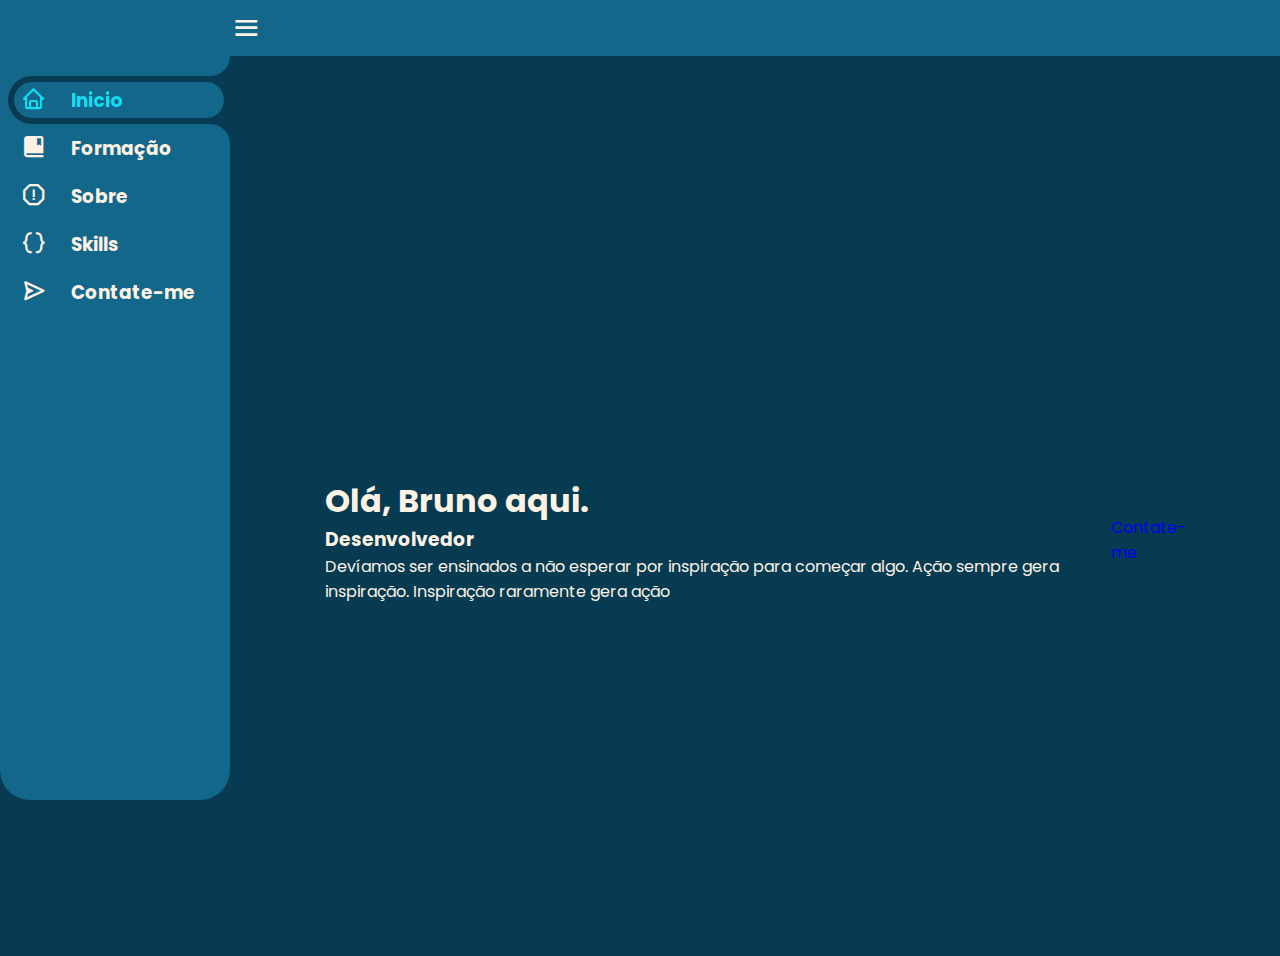
==== index.html @ 369fbc5a "Atualização site 19/09 alteração na navegação dos links na lista, e a barra de menu(3pontinhos)" ====
<!DOCTYPE html>
<html lang="en">

<head>
    <meta charset="UTF-8">
    <meta name="viewport" content="width=device-width, initial-scale=1.0">
    <title>My Profile</title>
    <link rel="stylesheet" href="style.css">
    <link href='https://unpkg.com/boxicons@2.1.4/css/boxicons.min.css' rel='stylesheet'>
</head>

<body>

    <div class="lista clos">
        <ul class="navicon">
            <li class="ativo">
                <a href="#inicio"><i class='bx bx-home'></i><span>ﾠ</span>Inicio</a>
            </li>
            <li><a href="formação.html"><i class='bx bxs-book-bookmark'></i><span>ﾠ</span>Formação</a></li>
            <li><a href="Sobre.html"><i class='bx bx-error-alt'></i><span>ﾠ</span>Sobre</a></li>
            <li><a href="Skills.html"><i class='bx bx-code-curly'></i><span>ﾠ</span>Skills</a></li>
            <li><a href="Contate-me.html"><i class='bx bx-send'></i><span>ﾠ</span>Contate-me</a></li>
        </ul>
    </div>
    <div class="conteudo">
        <nav class="tracomenu">
            <i class='bx bx-menu'></i>
        </nav>
        <section class="seinic" id="seinic">
            <div class="iniciotext">
                <h1>Olá, <span>Bruno aqui.</span></h1>
                <div class="textanimed">
                    <h3>Desenvolvedor</h3>
                </div>
                <p>Devíamos ser ensinados a não esperar por inspiração para começar algo. Ação sempre gera inspiração.
                    Inspiração raramente gera ação</p>
            </div>
            <div class="btn-box">
                <a href="#" class="btn">Contate-me</a>
            </div>
        </section>
    </div>
    <main>
        <script src="animation.js">
        </script>
</body>

</html>
---- style.css ----
@import url('https://fonts.googleapis.com/css2?family=Poppins:wght@300;400;500;600;700;800;900&display=swap');

* {
    margin: 0;
    padding: 0;
    box-sizing: border-box;
    text-decoration: none;
    scroll-behavior: smooth;
    font-family: 'Poppins', sans-serif;
}

html {
    overflow-x: hidden;
}

:root {
    --back-color: #063B52;
    --text-color: #FDF2E4;
    --second-color: #45C4B0;
    --main-color: #13678A;
    --dark-color: #181918;
    --grey-color: #25252c;
    --second-dark: #fbfbfb;
    --select: #074250;
    --select-text: #11DDF0;
}

body {
    background-color: var(--back-color);
    color: var(--text-color);
    overflow-x: hidden;
}

body.dark {
    color: var(--back-color);
    color: var(--grey-color);
    color: var(--second-dark);
}

.lista {
    position: fixed;
    top: 0;
    left: 0;
    background: var(--main-color);
    width: 230px;
    height: 800px;
    z-index: 2000;
    overflow-x: hidden;
    transition: all 0.3s ease;
    border-bottom-left-radius: 30px;
    border-bottom-right-radius: 30px;
}

.lista::-webkit-scrollbar {
    display: none;
}

nav{
    font-size: 32.5px;
    cursor: pointer;
}

.lista.close {
    width: 60px;
}

li {
    list-style: none;
}

.lista .navicon a {
    width: 100%;
    height: 100%;
    font-size: 18.5px;
    font-weight: 700;
    color: var(--text-color);
    display: flex;
    background: var(--main-color);
    align-items: center;
    border-radius: 20px;
    white-space: nowrap;
    overflow-x: hidden;
    transition: all .3s ease;
}

.lista .navicon {
    width: 100%;
    margin-top: 76px;
}

.lista .navicon li {
    height: 48px;
    background: transparent;
    margin-left: 8px;
    border-radius: 80px 0 0 80px;
    padding: 6px;
}

.lista .navicon li.ativo {
    position: relative;
    background: var(--back-color);
}

.lista .navicon li.ativo::after {
    content: " ";
    position: absolute;
    width: 40px;
    height: 40px;
    border-radius: 50%;
    bottom: -40px;
    right: 0;
    box-shadow: 20px -20px 0 var(--back-color);
    z-index: -1;
}

.lista .navicon li.ativo::before {
    content: " ";
    position: absolute;
    width: 40px;
    height: 40px;
    border-radius: 50%;
    top: -40px;
    right: 0;
    box-shadow: 20px 20px 0 var(--back-color);
    z-index: -1;
}

.lista .navicon li.ativo a {
    color: var(--select-text);
}

.lista.close .navicon li a {
    width: calc(48px - ((4px * 2)));
    transition: all .3 ease;
}

.lista .navicon li a .bx {
    min-width: calc(60px - ((4px + 6px) * 2));
    display: flex;
    font-size: 1.6rem;
    justify-content: center;
}

.lista.close~.conteudo {
    width: calc(100% - 60px);
    left: 60px;
}

.conteudo {
    position: relative;
    width: calc(100% - 230px);
    left: 230px;
    transition: all .3s ease;
}

.conteudo .name {
    position: fixed;
    top: 0;
    left: 0;
    width: 100%;
    margin-left: 850px;
    font-size: 32px;
    font-weight: 700;
}

.conteudo nav {
    height: 56px;
    background: var(--main-color);
    padding: 0 2px 0 0;
    display: flex;
    align-items: center;
    position: sticky;
    top: 0;
    left: 0;
    z-index: 1000;
}

section{
    min-height: 100vh;
    padding: 100px 9% 32px;
}

.seinic{
    display: flex;
    align-items: center;
}
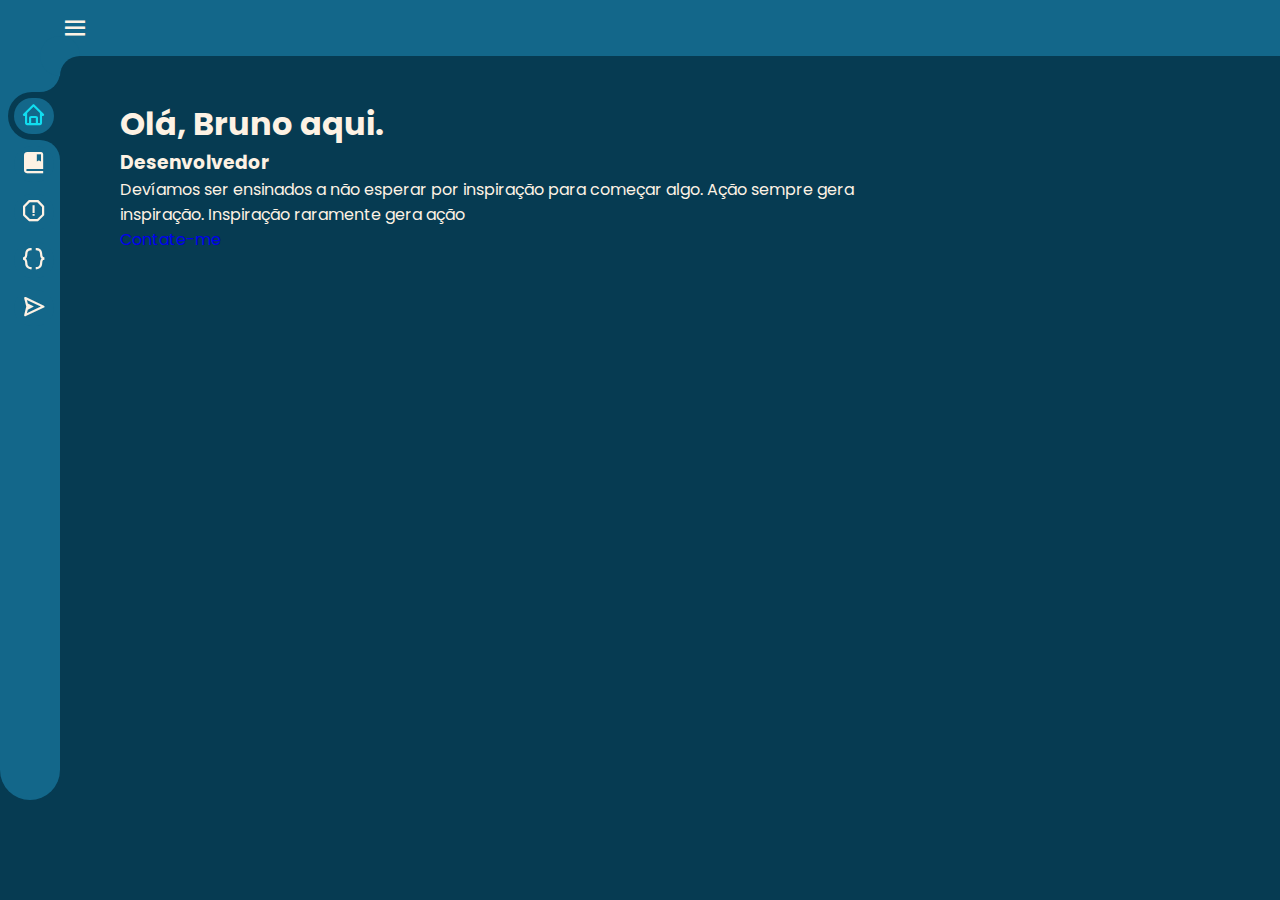
==== commit ad757433: "Alteração na barra de menu, e inicio do conteudo da tela inicial, *no caso apresentação*" ====
--- a/index.html
+++ b/index.html
@@ -1,5 +1,5 @@
 <!DOCTYPE html>
-<html lang="en">
+<html lang="pt">
 
 <head>
     <meta charset="UTF-8">
@@ -10,8 +10,8 @@
 </head>
 
 <body>
-
-    <div class="lista clos">
+    </div>
+    <div class="lista close">
         <ul class="navicon">
             <li class="ativo">
                 <a href="#inicio"><i class='bx bx-home'></i><span>ﾠ</span>Inicio</a>
@@ -23,9 +23,11 @@
         </ul>
     </div>
     <div class="conteudo">
-        <nav class="tracomenu">
-            <i class='bx bx-menu'></i>
-        </nav>
+        <div class="barra">
+            <nav class="tracomenu">
+                <i class='bx bx-menu'></i>
+            </nav>
+        </div>
         <section class="seinic" id="seinic">
             <div class="iniciotext">
                 <h1>Olá, <span>Bruno aqui.</span></h1>
@@ -40,9 +42,9 @@
             </div>
         </section>
     </div>
-    <main>
-        <script src="animation.js">
-        </script>
+
+    <script src="animation.js">
+    </script>
 </body>
 
 </html>--- a/style.css
+++ b/style.css
@@ -29,12 +29,8 @@
     background-color: var(--back-color);
     color: var(--text-color);
     overflow-x: hidden;
-}
-
-body.dark {
-    color: var(--back-color);
-    color: var(--grey-color);
-    color: var(--second-dark);
+    height: 100%;
+    width: 100%;
 }
 
 .lista {
@@ -44,7 +40,7 @@
     background: var(--main-color);
     width: 230px;
     height: 800px;
-    z-index: 2000;
+    z-index: 1000;
     overflow-x: hidden;
     transition: all 0.3s ease;
     border-bottom-left-radius: 30px;
@@ -53,11 +49,6 @@
 
 .lista::-webkit-scrollbar {
     display: none;
-}
-
-nav{
-    font-size: 32.5px;
-    cursor: pointer;
 }
 
 .lista.close {
@@ -85,7 +76,7 @@
 
 .lista .navicon {
     width: 100%;
-    margin-top: 76px;
+    margin-top: 92px;
 }
 
 .lista .navicon li {
@@ -153,34 +144,39 @@
     transition: all .3s ease;
 }
 
-.conteudo .name {
+.conteudo nav {
+    height: 56px;
+    width: 100%;
+    background: var(--main-color);
+    padding: 0 24px 0 0;
+    display: flex;
+    align-items: center;
+    grid-gap: 24px;
     position: fixed;
     top: 0;
-    left: 0;
-    width: 100%;
-    margin-left: 850px;
-    font-size: 32px;
-    font-weight: 700;
+    z-index: 1000;
+    margin: 0;
 }
 
-.conteudo nav {
-    height: 56px;
-    background: var(--main-color);
-    padding: 0 2px 0 0;
-    display: flex;
-    align-items: center;
-    position: sticky;
-    top: 0;
+.conteudo nav::before{
+    content: "";
+    position: absolute;
+    width: 40px;
+    height: 40px;
+    bottom: -40px;
     left: 0;
-    z-index: 1000;
+    border-radius: 50%;
+    box-shadow: -20px -20px 0 var(--main-color);
+}
+.conteudo nav .bx.bx-menu{
+    cursor: pointer;
+    font-size: 30px;
+}
+section{
+    width: 100vh;
+    height: 100vh;
+    margin: 0;
+    padding: 100px 60px ;
 }
 
-section{
-    min-height: 100vh;
-    padding: 100px 9% 32px;
-}
 
-.seinic{
-    display: flex;
-    align-items: center;
-}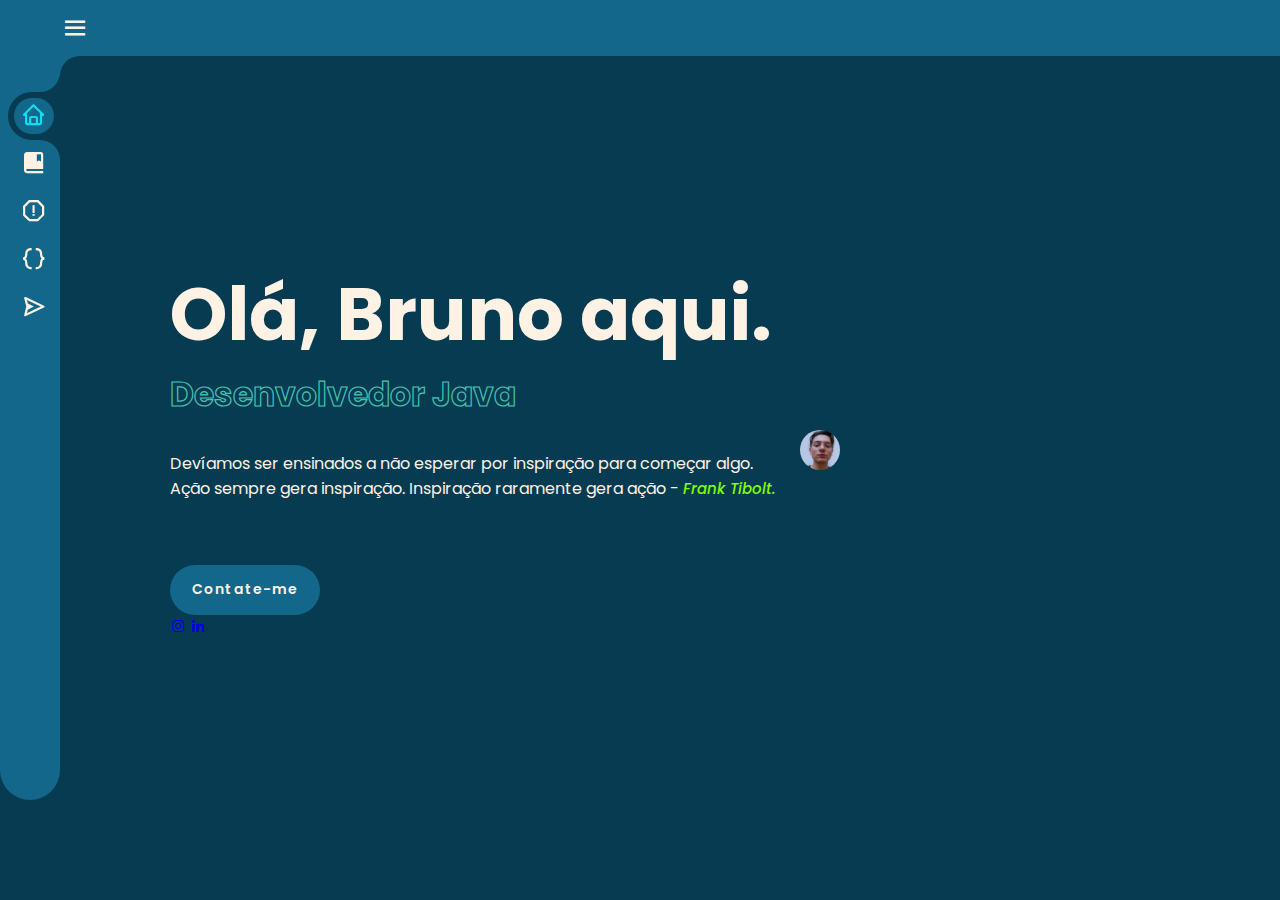
==== commit d818c0c2: "Correção da barra, alinhamento do texto inical, bottom de contate-me, foto, e icons de redes" ====
--- a/index.html
+++ b/index.html
@@ -29,20 +29,25 @@
             </nav>
         </div>
         <section class="seinic" id="seinic">
-            <div class="iniciotext">
+            <div class="inicioText">
                 <h1>Olá, <span>Bruno aqui.</span></h1>
-                <div class="textanimed">
-                    <h3>Desenvolvedor</h3>
+                <div class="textAnimed">
+                    <h3>Desenvolvedor Java</h3>
                 </div>
                 <p>Devíamos ser ensinados a não esperar por inspiração para começar algo. Ação sempre gera inspiração.
-                    Inspiração raramente gera ação</p>
+                    Inspiração raramente gera ação - <spa class="fran">Frank Tibolt.</spa>
+                </p>
+                <div class="btn-box">
+                    <a href="#" class="btn">Contate-me</a>
+                </div>
+                <div class="iconRedes">
+                    <a href="https://www.instagram.com/brube.bl/"><i class='bx bxl-instagram'></i> </a>
+                    <a href="https://www.linkedin.com/in/bruno-pontes-2b912b227/"><i class='bx bxl-linkedin'></i> </a>
+                </div>
             </div>
-            <div class="btn-box">
-                <a href="#" class="btn">Contate-me</a>
-            </div>
+            <img class="imgF" src="imgperfil.png" alt="foto">
         </section>
     </div>
-
     <script src="animation.js">
     </script>
 </body>
--- a/style.css
+++ b/style.css
@@ -179,4 +179,94 @@
     padding: 100px 60px ;
 }
 
-
+.seinic{
+    display: flex;
+    align-items: center;
+    padding: 0 9%;
+}
+
+.seinic .inicioText{
+    max-width: 960px;
+}
+
+.seinic .inicioText h1{
+    font-size: 73.6px;
+    font-weight: 700;
+    line-height: 1.5;
+}
+
+.inicioText .textAnimed{
+    position: relative;
+    width: 524.8px;  
+}
+
+.inicioText .textAnimed{
+   font-size: 28px; 
+   font-weight: 700;
+   color: transparent;
+   -webkit-text-stroke: 1.2px var(--second-color);
+}
+
+.inicioText p{
+    font-size: 16px;
+    margin: 32px 0 64px;
+}
+
+.fran{
+    font-weight: 500;
+    font-size: 15px;
+    font-style: italic;
+    color: chartreuse;
+}
+
+.imgF{
+    padding: 10px 10px;
+    top: 0;
+    left: 0;
+    width: 60px;
+    height: 60px;
+    border-radius: 35px;
+}
+
+.btn-box{
+    position: relative;
+    display: flex;
+    justify-content: space-between;
+    width: 150px;
+    height: 50px;
+}
+
+.btn-box .btn{
+    position: relative;
+    display: inline-flex;
+    justify-content: center;
+    align-items: center;
+    background-color: var(--main-color);
+    width: 180px;
+    height: 100%;
+    border: 25px;
+    border-radius: 50px;
+    font-size: 14px;
+    font-weight: 600;
+    letter-spacing: 1.2px;
+    color: var(--text-color);
+    z-index: 1;
+    overflow: hidden;
+    transform: .5s;
+}
+
+.btn-box .btn::before{
+    content: '';
+    position: absolute;
+    top: 0;
+    left: 0;
+    width: 0;
+    height: 100%;
+    background-color: rgba(70, 70, 70, 0.644);
+    transition: .5s;
+    z-index: -1;
+}
+
+.btn-box .btn:hover::before{
+    width: 100%;
+}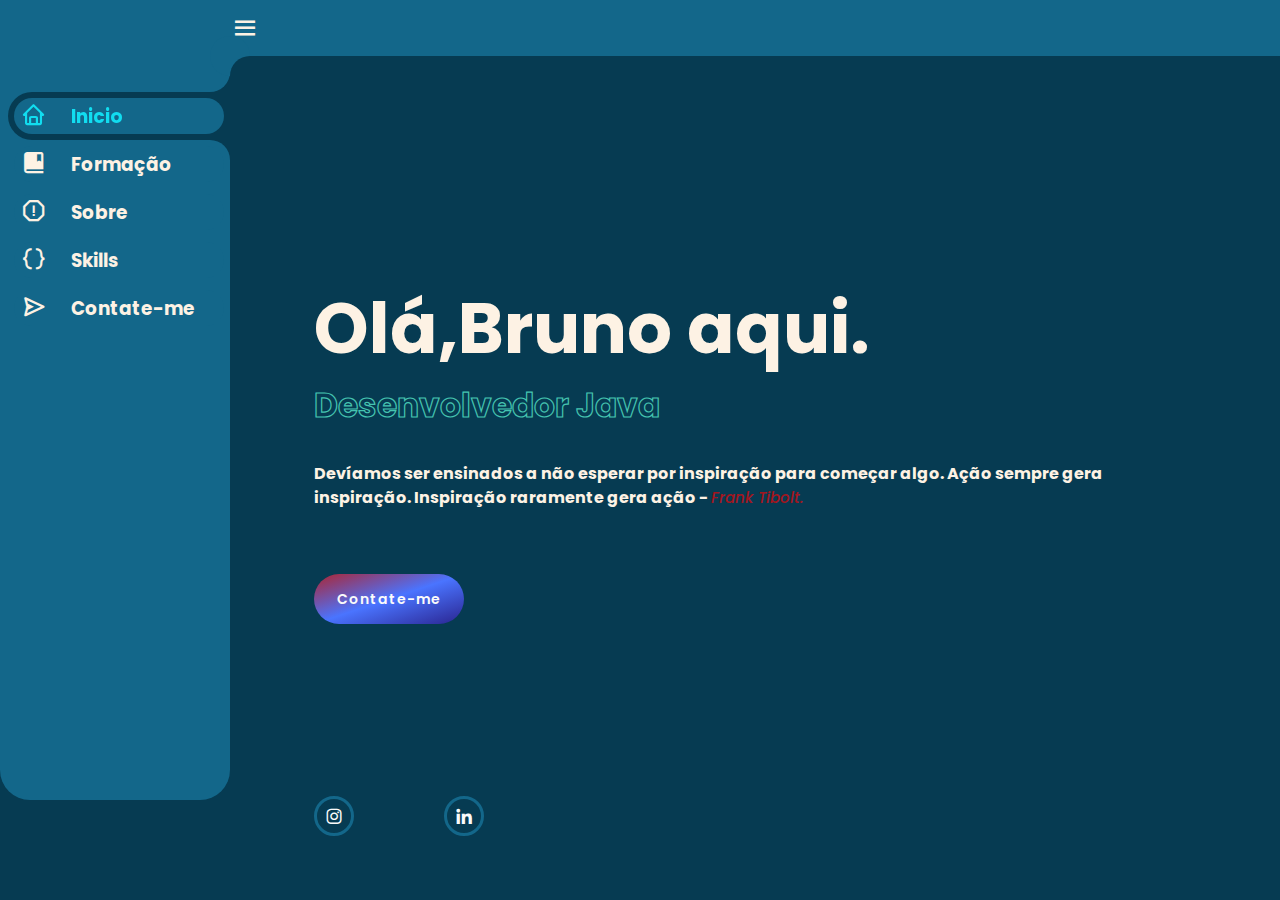
==== commit 14db07c2: "pag inicial completada, alterações nas proximas pag." ====
--- a/index.html
+++ b/index.html
@@ -11,14 +11,14 @@
 
 <body>
     </div>
-    <div class="lista close">
+    <div class="lista clos">
         <ul class="navicon">
             <li class="ativo">
-                <a href="#inicio"><i class='bx bx-home'></i><span>ﾠ</span>Inicio</a>
+                <a href="#"><i class='bx bx-home'></i><span>ﾠ</span>Inicio</a>
             </li>
             <li><a href="formação.html"><i class='bx bxs-book-bookmark'></i><span>ﾠ</span>Formação</a></li>
             <li><a href="Sobre.html"><i class='bx bx-error-alt'></i><span>ﾠ</span>Sobre</a></li>
-            <li><a href="Skills.html"><i class='bx bx-code-curly'></i><span>ﾠ</span>Skills</a></li>
+            <li><a href="#"><i class='bx bx-code-curly'></i><span>ﾠ</span>Skills</a></li>
             <li><a href="Contate-me.html"><i class='bx bx-send'></i><span>ﾠ</span>Contate-me</a></li>
         </ul>
     </div>
@@ -30,7 +30,7 @@
         </div>
         <section class="seinic" id="seinic">
             <div class="inicioText">
-                <h1>Olá, <span>Bruno aqui.</span></h1>
+                <h1>Olá,<span>Bruno aqui.</span>
                 <div class="textAnimed">
                     <h3>Desenvolvedor Java</h3>
                 </div>
@@ -38,14 +38,14 @@
                     Inspiração raramente gera ação - <spa class="fran">Frank Tibolt.</spa>
                 </p>
                 <div class="btn-box">
-                    <a href="#" class="btn">Contate-me</a>
+                    <a href="Contate-me.html" class="btn">Contate-me</a>
                 </div>
                 <div class="iconRedes">
-                    <a href="https://www.instagram.com/brube.bl/"><i class='bx bxl-instagram'></i> </a>
-                    <a href="https://www.linkedin.com/in/bruno-pontes-2b912b227/"><i class='bx bxl-linkedin'></i> </a>
+                    <a class="iconig" href="https://www.instagram.com/brube.bl/"><i class='bx bxl-instagram'></i></a>
+                    <a class="iconlin" href="https://www.linkedin.com/in/bruno-pontes-2b912b227/"><i class='bx bxl-linkedin'></i></a>
                 </div>
-            </div>
-            <img class="imgF" src="imgperfil.png" alt="foto">
+                
+            </div> 
         </section>
     </div>
     <script src="animation.js">
--- a/style.css
+++ b/style.css
@@ -122,7 +122,7 @@
 
 .lista.close .navicon li a {
     width: calc(48px - ((4px * 2)));
-    transition: all .3 ease;
+    transition: all  ease;
 }
 
 .lista .navicon li a .bx {
@@ -173,16 +173,17 @@
     font-size: 30px;
 }
 section{
-    width: 100vh;
-    height: 100vh;
-    margin: 0;
+    display: flex;
+    width: 100%;
+    height: 100vb;
+    margin: 0 ;
     padding: 100px 60px ;
 }
 
 .seinic{
     display: flex;
     align-items: center;
-    padding: 0 9%;
+    padding: 0 8%;
 }
 
 .seinic .inicioText{
@@ -190,14 +191,14 @@
 }
 
 .seinic .inicioText h1{
-    font-size: 73.6px;
+    font-size: 70px;
     font-weight: 700;
     line-height: 1.5;
 }
 
 .inicioText .textAnimed{
     position: relative;
-    width: 524.8px;  
+    width: 524.8px;
 }
 
 .inicioText .textAnimed{
@@ -216,16 +217,7 @@
     font-weight: 500;
     font-size: 15px;
     font-style: italic;
-    color: chartreuse;
-}
-
-.imgF{
-    padding: 10px 10px;
-    top: 0;
-    left: 0;
-    width: 60px;
-    height: 60px;
-    border-radius: 35px;
+    color: rgba(255, 0, 0, 0.651);
 }
 
 .btn-box{
@@ -248,8 +240,14 @@
     border-radius: 50px;
     font-size: 14px;
     font-weight: 600;
-    letter-spacing: 1.2px;
-    color: var(--text-color);
+    letter-spacing: 1px;
+    background-image: linear-gradient(
+        to top left,
+        rgb(42, 36, 143),
+        rgb(74, 116, 255),
+        rgba(252, 3, 3, 0.658)
+    );
+    color: var(--second-dark);
     z-index: 1;
     overflow: hidden;
     transform: .5s;
@@ -262,11 +260,70 @@
     left: 0;
     width: 0;
     height: 100%;
-    background-color: rgba(70, 70, 70, 0.644);
-    transition: .5s;
+    background-image: linear-gradient(
+    to top right,
+    rgba(71, 69, 124, 0.363),
+    rgba(52, 70, 128, 0.534),
+    rgba(76, 190, 41, 0.438)
+    );
+    transition: .75s;
     z-index: -1;
 }
 
 .btn-box .btn:hover::before{
     width: 100%;
-}+}
+
+.iconRedes{
+    bottom: 64px;
+    position: absolute;
+    width: 170px;
+    display: flex;
+    justify-content: space-between;
+}
+
+.iconRedes a{
+    position: relative;
+    display: inline-flex;
+    justify-content: center;
+    align-items: center;
+    width: 40px;
+    height: 40px;
+    background: transparent;
+    border: 3.5px solid var(--main-color);
+    border-radius: 50%;
+    font-size: 20px;
+    z-index: 1;
+    overflow: hidden;
+    color: var(--second-dark);
+}
+
+.iconRedes a::before{
+    content: '';
+    position: absolute;
+    top: 0;
+    left: 0;
+    width: 0;
+    height: 100%;
+    background-color:var(--main-color);
+    z-index: -1;
+    transition: .75s;
+}
+
+.iconRedes a:hover::before{
+    width: 100%;
+}
+
+.imgF{
+    width: 230px;
+    height: 200px;
+    background: transparent;
+    border: 1.5px solid var(--main-color);
+    transition: 3s;
+    display: flex;
+    border-radius: 15px;
+}
+/* PAGINA 1 - INICIO ALGUMAS MUDANÇAS NAS PAG NÃO SERAM NECESSARIAS POR TEREM OS MESMOS ITENS
+POREM OUTRAS, COM CONTEUDOS DIFERENTES UM DO OUTRO TERAM CONTINUIDADE DE CODI AQUI MESMO NESTA FOLHA, NÃO EM OUTRA.
+PRA NÃO TEREM MUITAS FOLHAS DE ESTILO P UM MESMO PROPOSITO
+*/ 
